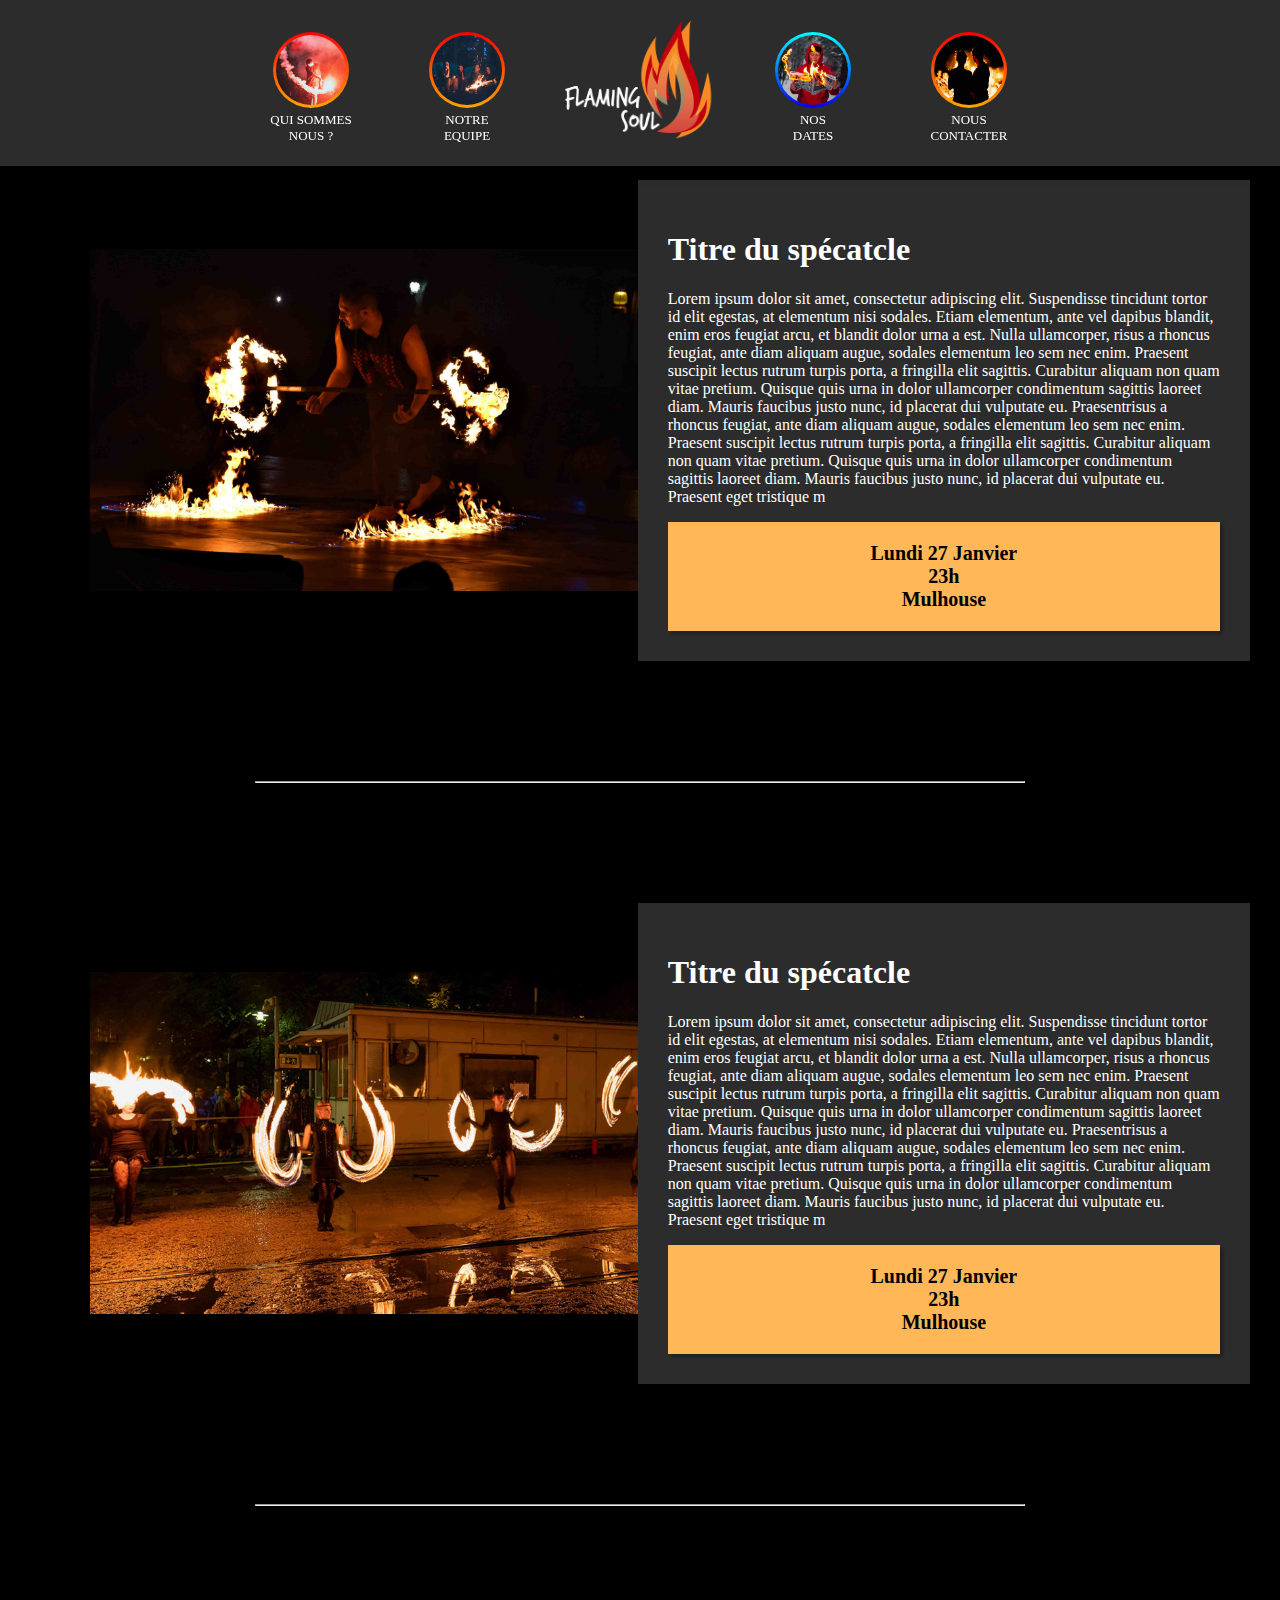
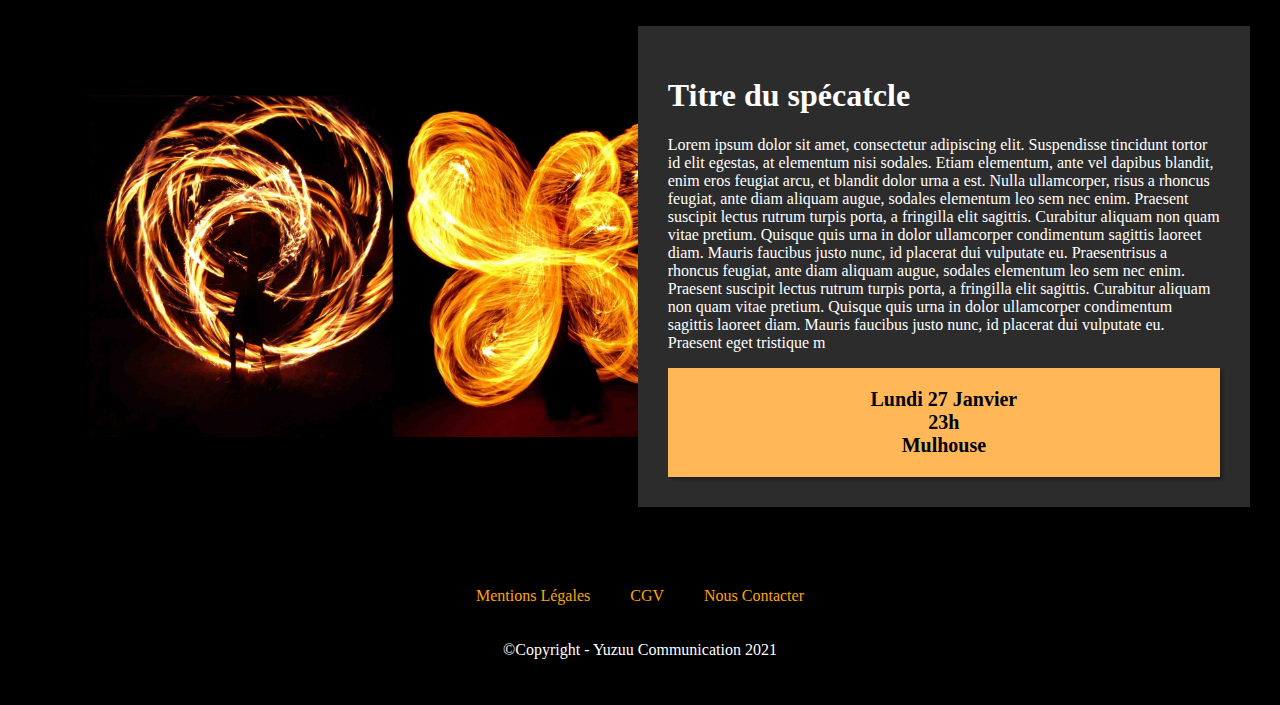
==== pages/date.html @ 606639a1 "Add files via upload" ====
<!DOCTYPE html>
<html lang="fr">
<head>
    <meta charset="UTF-8">
    <meta name="viewport" content="width=device-width, initial-scale=1.0">
    <meta http-equiv="X-UA-Compatible" content="ie=edge">
    <title>Flaming Soul</title>

    <!-- links -->
    <link rel = "preconnect" href = "https://fonts.gstatic.com">
    <link href = "https://fonts.googleapis.com/css2? family = Fira + Sans: ital, wght @ 0,100; 0,200; 0,300; 0,400; 0,500; 0,600; 0,700; 0,800; 0,900; 1,100; 1,200; 1,300; 1,400; 1,500; 1,600; 1,700; 1,800 & display = swap "rel =" styleheet ">
    <link rel="stylesheet" href="../style/style_commun.css">
    <link rel="stylesheet" href="../style/style_page.css">
    <link rel="icon" href="../img/Favicon.png" />
    <link rel="stylesheet" media="screen and (min-width:1200px)"href="../style/desktop.css">
</head>
<body>
    <!-- header -->
    <header>
        <a href="../pages/spe.html">
            <img src="../img/spectacle.jpg" alt=""  onclick="menu()" class="logo S">
            <h2>QUI SOMMES<br>NOUS ?</h2>
        </a>
        <a href="../pages/equipe.html">
            <img src="../img/equipe.jpg" alt=""  onclick="menu()" class="logo S">
            <h2>NOTRE<br>EQUIPE</h2>
        </a>
        
        <img src="../img/menu.png" alt=""  onclick="menu()" class="burger">
        <a href="../index.html" class="not"><img src="../img/FlamingLogo.png" alt=""  onclick="menu()" class="M"></a>
        <img src="../img/meunT.png" alt=""  onclick="menu()" class="burger none">

        <a href="../pages/date.html">
            <img src="../img/date.jpg" alt=""  onclick="menu()" class="logo S hilight">
            <h2>NOS<br>DATES </h2>
        </a>
        <a href="../pages/contact.html">
            <img src="../img/contact.jpg" alt=""  onclick="menu()" class="logo S">
            <h2>NOUS<br>CONTACTER</h2>
        </a>
    </header>
    <!-- <svg width="100vw" height="100%" xmlns="http://www.w3.org/2000/svg" preservAspectRation="none" viewbox="0 0 100 100">
        <path d="M0 0 Q 50 10 100 0 Z" stroke="black" fill="red"></path>
    </svg> -->
    <!-- nav -->
    <nav>
        <!-- TOP -->
        <div onclick="menu()">
            <img src="../img/FlamingLogo.png" alt="" height="100px">
            <img src="../img/menu.png" alt=""  onclick="menu()" class="burger">
        </div>

        <div class="separation"></div>

        <!-- Links -->
        <a href="../index.html">
            <img src="../img/accueil.jpg">
            <h2>Accueil</h2>
        </a><div class="separationL"></div>
        <a href="../pages/equipe.html">
            <img src="../img/equipe.jpg">
            <h2>Notre Equipe</h2>
        </a><div class="separationL"></div>
        <a href="../pages/spe.html">
            <img src="../img/spectacle.jpg">
            <h2>Nos Spéctacles</h2>
        </a><div class="separationL"></div>
        <a href="../pages/contact.html">
            <img src="../img/contact.jpg">
            <h2>Nous Contacter</h2>
        </a>       
    </nav>
    <!-- main -->
    <div class="spe">
        <div class="txt">
            <img src="../img/spé1.jpg" alt=""> 
            <div>
                <H1 class="txtspe">Titre du spécatcle</H1>
                <p class="txtspe">Lorem ipsum dolor sit amet, consectetur adipiscing elit. Suspendisse tincidunt tortor id elit egestas, at elementum nisi sodales. Etiam elementum, ante vel dapibus blandit, enim eros feugiat arcu, et blandit dolor urna a est. Nulla ullamcorper, risus a rhoncus feugiat, ante diam aliquam augue, sodales elementum leo sem nec enim. Praesent suscipit lectus rutrum turpis porta, a fringilla elit sagittis. Curabitur aliquam non quam vitae pretium. Quisque quis urna in 

                dolor ullamcorper condimentum sagittis laoreet diam. Mauris faucibus justo nunc, id placerat dui vulputate eu. Praesentrisus a rhoncus feugiat, ante diam aliquam augue, sodales elementum leo sem nec enim. Praesent suscipit lectus rutrum turpis porta, a fringilla elit sagittis. Curabitur aliquam non quam vitae pretium. Quisque quis urna in 
                    
                dolor ullamcorper condimentum sagittis laoreet diam. Mauris faucibus justo nunc, id placerat dui vulputate eu. Praesent eget tristique m</p>
                <div class="postit">
                    <h3>Lundi 27 Janvier</h3>
                    <h3>23h</h3>
                    <h3>Mulhouse</h3>
                </div>
            </div>
        </div>

        <hr class="datehr">

        <div class="txt">
            <img src="../img/spé2.jpg" alt=""> 
            <div>
                <H1 class="txtspe">Titre du spécatcle</H1>
                <p class="txtspe">Lorem ipsum dolor sit amet, consectetur adipiscing elit. Suspendisse tincidunt tortor id elit egestas, at elementum nisi sodales. Etiam elementum, ante vel dapibus blandit, enim eros feugiat arcu, et blandit dolor urna a est. Nulla ullamcorper, risus a rhoncus feugiat, ante diam aliquam augue, sodales elementum leo sem nec enim. Praesent suscipit lectus rutrum turpis porta, a fringilla elit sagittis. Curabitur aliquam non quam vitae pretium. Quisque quis urna in 

                dolor ullamcorper condimentum sagittis laoreet diam. Mauris faucibus justo nunc, id placerat dui vulputate eu. Praesentrisus a rhoncus feugiat, ante diam aliquam augue, sodales elementum leo sem nec enim. Praesent suscipit lectus rutrum turpis porta, a fringilla elit sagittis. Curabitur aliquam non quam vitae pretium. Quisque quis urna in 
                    
                dolor ullamcorper condimentum sagittis laoreet diam. Mauris faucibus justo nunc, id placerat dui vulputate eu. Praesent eget tristique m</p>
                <div class="postit">
                    <h3>Lundi 27 Janvier</h3>
                    <h3>23h</h3>
                    <h3>Mulhouse</h3>
                </div>
            </div>
        </div>

        <hr class="datehr">

        <div class="txt">
            <img src="../img/spé3.jpg" alt=""> 
            <div>
                <H1 class="txtspe">Titre du spécatcle</H1>
                <p class="txtspe">Lorem ipsum dolor sit amet, consectetur adipiscing elit. Suspendisse tincidunt tortor id elit egestas, at elementum nisi sodales. Etiam elementum, ante vel dapibus blandit, enim eros feugiat arcu, et blandit dolor urna a est. Nulla ullamcorper, risus a rhoncus feugiat, ante diam aliquam augue, sodales elementum leo sem nec enim. Praesent suscipit lectus rutrum turpis porta, a fringilla elit sagittis. Curabitur aliquam non quam vitae pretium. Quisque quis urna in 

                dolor ullamcorper condimentum sagittis laoreet diam. Mauris faucibus justo nunc, id placerat dui vulputate eu. Praesentrisus a rhoncus feugiat, ante diam aliquam augue, sodales elementum leo sem nec enim. Praesent suscipit lectus rutrum turpis porta, a fringilla elit sagittis. Curabitur aliquam non quam vitae pretium. Quisque quis urna in 
                    
                dolor ullamcorper condimentum sagittis laoreet diam. Mauris faucibus justo nunc, id placerat dui vulputate eu. Praesent eget tristique m</p>
                <div class="postit">
                    <h3>Lundi 27 Janvier</h3>
                    <h3>23h</h3>
                    <h3>Mulhouse</h3>
                </div>
            </div>
        </div>
    </div>

    <!-- footer -->
    <footer>
        <div class="foot">
            <a href="../pages/mention.html">Mentions Légales</a>
            <a href="../pages/CGV.html">CGV</a>
            <a href="../pages/contact.html">Nous Contacter</a>
        </div>
        <p> ©Copyright - Yuzuu Communication 2021</p>
    </footer>


    <script>
    function menu(){
        document.querySelector("nav").classList.toggle("open");
    }
    </script>
    
</body>
</html>
---- style/style_commun.css ----
body{
    background: black;
    margin: 0px;
    font-family: "Raleway";
}

a{
    text-decoration: none;
    color: white;
}

/* ************************************************************ */
/* HEADER */
/* ************************************************************ */
header{
    /* position */
    position:fixed; 
    top: 0;
    left: 0;
    width: 100vw; 

    /* flex */
    display: flex;
    justify-content: space-between;
    align-items: center;
    text-align: center;

    /* background */
   
    background-color: #2C2C2C;
    

    box-shadow: 5px 5px 10px rgba(0, 0, 0, 0.551);

}

/* Txt header : NONE Mobile*/
header>a:not(.not){
    display: none;
}


/* logo */
.logo{
    /* Border */
    border-radius: 50%;
    margin: 10px auto 10px auto;
    padding: 20px;
    background: linear-gradient(red, orange);
    padding: 10px; 
}
.M{
    display: initial;
    max-width: 20%;
}
.logo:hover{
    background: linear-gradient(rgb(166, 0, 255), red);
    transition: 0.4s;
}

.burger{
    height: 20px;
    margin: 30px;
}


svg{
    position: absolute;
    top: 0;
}
/* ************************************************************ */


/* ************************************************************ */
/* NAV */
/* ************************************************************ */
nav{
    background: black;
    height: 100vh;
    width: 100vw;

    /* scroll */
    overflow:scroll;

    /* position */
    position: fixed;
    top: 0;
    left: 0;
    text-align: center;

    /* transform */
    transform: translateX(-100vw);
    transition: 0.2s;

}
nav::-webkit-scrollbar {
    display: none;
}

/* script */
.open{
   /* transform */
   transform: translateX(0px); 
   transition: 0.4s;
}


/* Liens */
nav>a>img{
    height: 80px;
    width: 80px;
    margin: 0px;

    /* Border */
    border-radius: 50%;
    margin: 20px;
    background: linear-gradient(red, orange);
    padding: 3px; 
}
nav>a>img:hover{
    background: linear-gradient(rgb(166, 0, 255), red);
    transform: scale(1.1);
    transition: 0.2s;
}

nav>a>:hover{
    color: red;
    transition: 0.2s;
    font-weight: 300;
}

nav>div{
    margin: 0px;
    padding: 20px;

    /* Flex */
    display: flex;
    justify-content: space-between;
    align-items: center;
}

.separation{
    padding: 0px;
    height: 1px;
    margin: 0px 0px 30px 0px;
    background: rgb(73, 73, 73);
}
.separationL{
    padding: 0px;
    height: 1px;
    margin: 10px 20px 10px 20px;
    background: rgb(73, 73, 73);
}

nav>a{
    display: flex;
    align-items: center;
}
.close{
    clip-path: polygon(20% 0%, 0% 20%, 30% 50%, 0% 80%, 20% 100%, 50% 70%, 80% 100%, 100% 80%, 70% 50%, 100% 20%, 80% 0%, 50% 30%);
    background-color: white;
    height: 30px;
    width: 30px;
    transition: 0.4S;
}

.close:hover{
    transform: scale(1);
    background-color: red;
    transition: 0.4S;
}

h2{
    margin: 0px;
    font-weight: 200;
}
.logo:hover{
    background: linear-gradient(rgb(166, 0, 255), red);
    transition: 0.4s;
}
/* ************************************************************ */



/* ************************************************************ */
/* MAIN */
/* ************************************************************ */


/* Style_Page.css */
.mainindex{
    height: 100vh;
    background: rgba(0, 0, 0, 0);
    display: flex;
    justify-content: center;
    align-items: center;
}
.contener{
    margin: 10%;
    padding-top: 10%;
    text-align: center;
}
.contener>img{
    max-width: 50%;
}
.contener>p{
    color: white;
}

/* ************************************************************ */


/* ************************************************************ */
/* footer */
/* ************************************************************ */
footer{
    background: black;
    padding: 30px;
    text-align: center;
}
.foot{
    display: flex;
    justify-content: center;
}
.foot>a{
    margin: 20px;
}
/* ************************************************************ */


video { 
    position: fixed;
    top: 50%;
    left: 50%;
    min-width: 100%;
    min-height: 100%;
    width: auto;
    height: auto;
    z-index: -100;
    transform: translateX(-50%) translateY(-50%);
    background: url('//demosthenes.info/assets/images/polina.jpg') no-repeat;
    background-size: cover;
    transition: 1s opacity;
}
---- style/style_page.css ----
p{
    color: white;
}

h3{
    color: white;
    font-size: 40px;
}

h1{
    color: white;
}
/* ************************************************************ */
/* equipe */
/* ************************************************************ */
.equipe{
    background:black;
    margin: 0px;
    height: auto;
    padding-top: 150px;
}
.equipe>div{
    padding: 20px;
    margin: 20px 20px 50px 20px; 
    text-align: center;
    display: grid;
    text-align: center;
    grid-template-columns: auto;
    align-items: center;
}

.equipe>div:nth-child(2n){
    background: #2C2C2C;
}
.equipe>div>img{
    max-width: 70%;
    margin: auto;
}
.equipe>div>div>img{
    max-width: 40%;
}
.equipe>div>div>p{
   color: white;
}

.desktop{
    display: none;
}
/* ************************************************************ */


/* ************************************************************ */
/* SPECTACLES */
/* ************************************************************ */
.spe{
    background: black;
    padding-top: 150px;
}
.info{
    background: #2C2C2C;
    padding: 50px;
    text-align: center;
}
.txt{
    display: grid;
    grid-template-columns: auto;
    text-align: center;
}
.txtspe{
    color: white;
}
.txt>div{
    background: #2C2C2C;
    padding: 30px;
    margin: 20px;
}

.txt>img{
    max-width: 70%;
    padding: 20px;
    margin: auto;
}

.dossier{
    background: black;
    padding: 14px;
    border-radius: 20px;
}
.dossier:hover{
    color: black;
    background: rgb(255, 145, 0);
    transition: 0.4s;
}
/* ************************************************************ */



/* ************************************************************ */
/* DATES */
/* ************************************************************ */
.postit{
    background-color: rgb(255, 183, 88);
    padding: 20px;
    margin: 0px;
    width: auto;
    text-align: center;
    box-shadow: 3px 3px 3px rgba(0, 0, 0, 0.632);
}
.postit:hover{
    background-color: rgb(255, 170, 59);
    transform: scale(1.03);
    transition: 0.4s;
}
.postit>h3{
    padding: 0;
    margin: 0px;
    color: black;
    font-size: 20px;
}
.datehr{
    width: 60%;
    margin: 90px auto 90px auto;
}
/* ************************************************************ */



/* ************************************************************ */
/* contact */
/* ************************************************************ */
.contact{
    background: black;
    background-image: url(../img/back_cont.jpg);
    background-size: cover;
    background-repeat: no-repeat;
    background-position-x: center;
    height: 100vh;
    margin: 0px;
    padding-top: 150px;
    display: flex;
    justify-content: left;
    align-items: center;
}
.contact>div{
    text-align: left;
    background: rgba(0, 0, 0, 0.762);
    width: 90vw;
    margin: 30px;
}

input[type="text"]{
    border: None;
    height: 40px;
    width: 100%;
    border-radius: 20px;
}
textarea{
    border: None;
    height: 100px;
    width: 100%;
    border-radius: 20px;
}

form>div{
    display: grid;
    grid-template-columns: auto;
    margin: 30px;
}

form>h2{
    font-size: 20px;
    font-weight: 500;
    margin: 30px;
    color: white
}

button{
    border: none;
    padding: 10px;
    margin: 30px;
    border-radius: 20px;
}
label{
    margin: 10px;
    color: white;
}
/* ************************************************************ */



/* ************************************************************ */
/* Mentions */
/* ************************************************************ */
.mentions{
    background-color: black;
    padding-top: 50px;
    margin: 30px;
}

.mentions>h1,h2,h3,p{
    color: white;
}
a{
    color: orange;
}
---- style/desktop.css ----
body{
    background: rgb(221, 197, 197);
}
/* ************************************************************ */
/* HEADER */
/* ************************************************************ */
header{
    /* flex */
    display: flex;
    justify-content: center;
    align-items: center;
    text-align: center;

}
h2{
    font-size: 13px;
    margin: 0px auto 10px auto;
    font-weight: 300;
}
.M{
    max-width: 150px;
    margin: 20px;
}

/* Txt header */
header>a:not(.logo){
    display: initial;
}
.burger{
    display: none;
}

/* box header */
/* logo */

.S{
   height: 70px;
    margin: 20px 40px 0px 40px;
    padding: 3px; 
}

.hilight{
    background: linear-gradient(cyan, blue);
}

/* ************************************************************ */
/* NAV */
/* ************************************************************ */
nav{
    display: none;
}
/* ************************************************************ */
/* EQUIPE */
/* ************************************************************ */
.equipe>div{
    margin: 0px 20px 0px 20px; 
    text-align: left;
    grid-template-columns: auto auto;
}

.equipe>div:nth-child(2n){
    text-align: right;
}
.equipe>div>img{
    max-width: 100%;
}
.equipe>div>div>img{
    max-width: 50%;
}

.desktop{
    display: initial;
}
.mobil{
    display: none;
}
/* ************************************************************ */


/* ************************************************************ */
/* SPECTACLES */
/* ************************************************************ */
.txt{
    display: grid;
    grid-template-columns: auto auto;
    text-align: left;
    align-items: center;
}
.txt>img{
    max-width: 100%;
    padding: 90px;
    margin: auto;
}
.txt>div{
   margin: 30px;
}
/* ************************************************************ */



/* ************************************************************ */
/* SPECTACLES */
/* ************************************************************ */
.postit{
    background-color: rgb(255, 183, 88);
    padding: 20px;
    text-align: center;
    box-shadow: 3px 3px 3px rgba(0, 0, 0, 0.285);
}
/* ************************************************************ */



/* ************************************************************ */
/* SPECTACLES */
/* ************************************************************ */
.contact>div{
    text-align: left;
    background: rgba(0, 0, 0, 0.762);
    width: 40vw;
    margin: 30px;
}
.contact{
    background: black;
    background-image: url(../img/back_cont.jpg);
    background-size: cover;
    background-repeat: no-repeat;
    background-position-x: 300px;
    height: 100vh;
    margin: 0px;
    padding-top: 150px;
    display: flex;
    justify-content: left;
    align-items: center;
}
/* ************************************************************ */
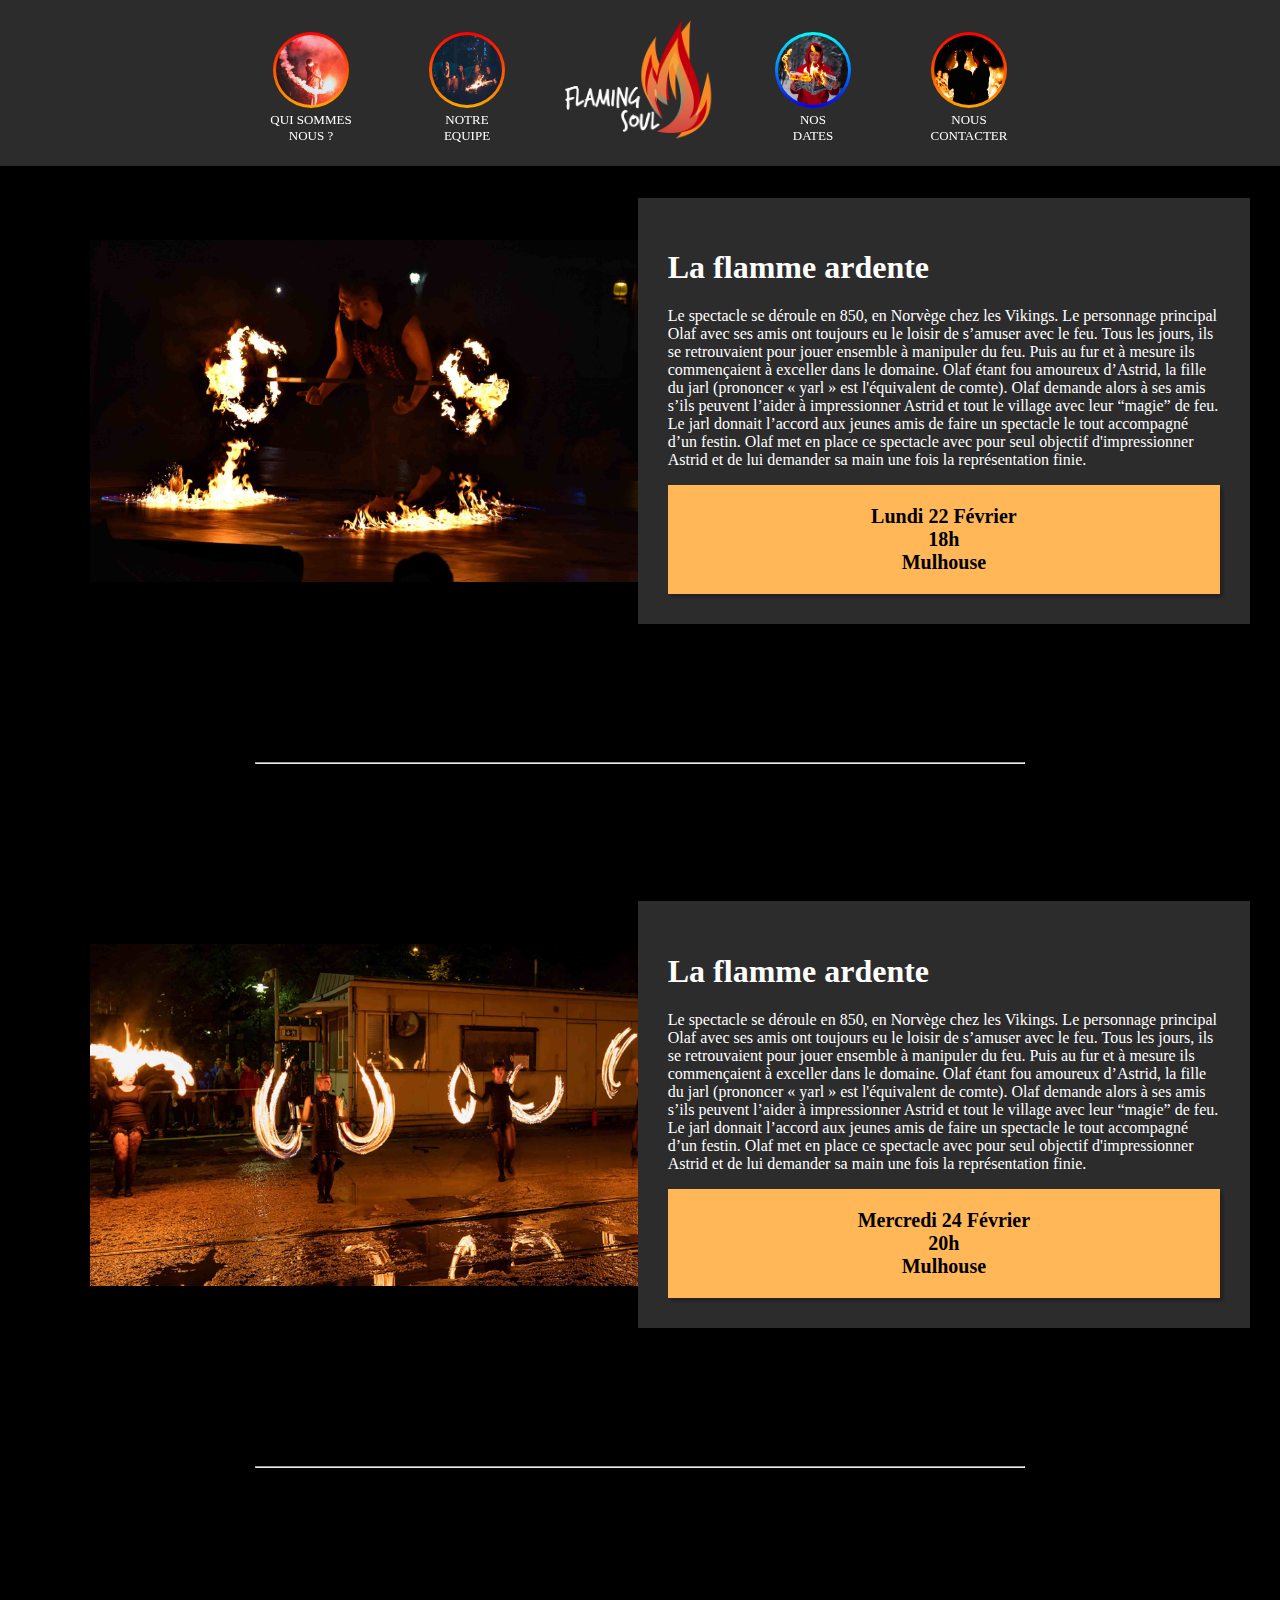
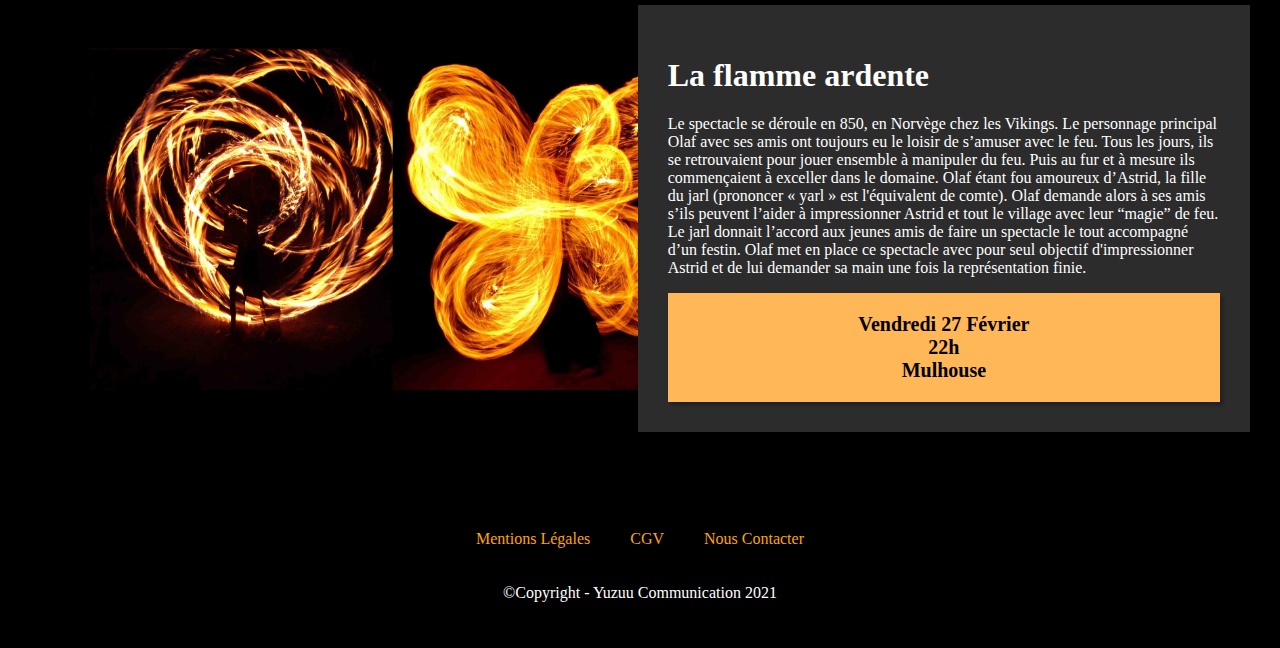
==== commit e3d26927: "Update date.html" ====
--- a/pages/date.html
+++ b/pages/date.html
@@ -75,15 +75,16 @@
         <div class="txt">
             <img src="../img/spé1.jpg" alt=""> 
             <div>
-                <H1 class="txtspe">Titre du spécatcle</H1>
-                <p class="txtspe">Lorem ipsum dolor sit amet, consectetur adipiscing elit. Suspendisse tincidunt tortor id elit egestas, at elementum nisi sodales. Etiam elementum, ante vel dapibus blandit, enim eros feugiat arcu, et blandit dolor urna a est. Nulla ullamcorper, risus a rhoncus feugiat, ante diam aliquam augue, sodales elementum leo sem nec enim. Praesent suscipit lectus rutrum turpis porta, a fringilla elit sagittis. Curabitur aliquam non quam vitae pretium. Quisque quis urna in 
-
-                dolor ullamcorper condimentum sagittis laoreet diam. Mauris faucibus justo nunc, id placerat dui vulputate eu. Praesentrisus a rhoncus feugiat, ante diam aliquam augue, sodales elementum leo sem nec enim. Praesent suscipit lectus rutrum turpis porta, a fringilla elit sagittis. Curabitur aliquam non quam vitae pretium. Quisque quis urna in 
-                    
-                dolor ullamcorper condimentum sagittis laoreet diam. Mauris faucibus justo nunc, id placerat dui vulputate eu. Praesent eget tristique m</p>
+                <H1 class="txtspe">La flamme ardente</H1>
+                <p class="txtspe">Le spectacle se déroule en 850, en Norvège chez les Vikings. Le personnage principal Olaf avec ses amis ont toujours eu 
+                    le loisir de s’amuser avec le feu. Tous les jours, ils se retrouvaient pour jouer ensemble à manipuler du feu. Puis au fur et à mesure ils commençaient 
+                    à exceller dans le domaine. Olaf étant fou amoureux d’Astrid, la fille du jarl (prononcer « yarl » est l'équivalent de comte). Olaf demande alors à ses amis 
+                    s’ils peuvent l’aider à impressionner Astrid et tout le village avec leur “magie” de feu. Le jarl donnait l’accord aux jeunes amis de faire un spectacle le
+                    tout accompagné d’un festin.
+                    Olaf met en place ce spectacle avec pour seul objectif d'impressionner Astrid et de lui demander sa main une fois la représentation finie. </p>
                 <div class="postit">
-                    <h3>Lundi 27 Janvier</h3>
-                    <h3>23h</h3>
+                    <h3>Lundi 22 Février</h3>
+                    <h3>18h</h3>
                     <h3>Mulhouse</h3>
                 </div>
             </div>
@@ -94,15 +95,16 @@
         <div class="txt">
             <img src="../img/spé2.jpg" alt=""> 
             <div>
-                <H1 class="txtspe">Titre du spécatcle</H1>
-                <p class="txtspe">Lorem ipsum dolor sit amet, consectetur adipiscing elit. Suspendisse tincidunt tortor id elit egestas, at elementum nisi sodales. Etiam elementum, ante vel dapibus blandit, enim eros feugiat arcu, et blandit dolor urna a est. Nulla ullamcorper, risus a rhoncus feugiat, ante diam aliquam augue, sodales elementum leo sem nec enim. Praesent suscipit lectus rutrum turpis porta, a fringilla elit sagittis. Curabitur aliquam non quam vitae pretium. Quisque quis urna in 
-
-                dolor ullamcorper condimentum sagittis laoreet diam. Mauris faucibus justo nunc, id placerat dui vulputate eu. Praesentrisus a rhoncus feugiat, ante diam aliquam augue, sodales elementum leo sem nec enim. Praesent suscipit lectus rutrum turpis porta, a fringilla elit sagittis. Curabitur aliquam non quam vitae pretium. Quisque quis urna in 
-                    
-                dolor ullamcorper condimentum sagittis laoreet diam. Mauris faucibus justo nunc, id placerat dui vulputate eu. Praesent eget tristique m</p>
+                <H1 class="txtspe">La flamme ardente</H1>
+                <p class="txtspe">Le spectacle se déroule en 850, en Norvège chez les Vikings. Le personnage principal Olaf avec ses amis ont toujours eu 
+                    le loisir de s’amuser avec le feu. Tous les jours, ils se retrouvaient pour jouer ensemble à manipuler du feu. Puis au fur et à mesure ils commençaient 
+                    à exceller dans le domaine. Olaf étant fou amoureux d’Astrid, la fille du jarl (prononcer « yarl » est l'équivalent de comte). Olaf demande alors à ses amis 
+                    s’ils peuvent l’aider à impressionner Astrid et tout le village avec leur “magie” de feu. Le jarl donnait l’accord aux jeunes amis de faire un spectacle le
+                    tout accompagné d’un festin.
+                    Olaf met en place ce spectacle avec pour seul objectif d'impressionner Astrid et de lui demander sa main une fois la représentation finie.</p>
                 <div class="postit">
-                    <h3>Lundi 27 Janvier</h3>
-                    <h3>23h</h3>
+                    <h3>Mercredi 24 Février</h3>
+                    <h3>20h</h3>
                     <h3>Mulhouse</h3>
                 </div>
             </div>
@@ -113,15 +115,16 @@
         <div class="txt">
             <img src="../img/spé3.jpg" alt=""> 
             <div>
-                <H1 class="txtspe">Titre du spécatcle</H1>
-                <p class="txtspe">Lorem ipsum dolor sit amet, consectetur adipiscing elit. Suspendisse tincidunt tortor id elit egestas, at elementum nisi sodales. Etiam elementum, ante vel dapibus blandit, enim eros feugiat arcu, et blandit dolor urna a est. Nulla ullamcorper, risus a rhoncus feugiat, ante diam aliquam augue, sodales elementum leo sem nec enim. Praesent suscipit lectus rutrum turpis porta, a fringilla elit sagittis. Curabitur aliquam non quam vitae pretium. Quisque quis urna in 
-
-                dolor ullamcorper condimentum sagittis laoreet diam. Mauris faucibus justo nunc, id placerat dui vulputate eu. Praesentrisus a rhoncus feugiat, ante diam aliquam augue, sodales elementum leo sem nec enim. Praesent suscipit lectus rutrum turpis porta, a fringilla elit sagittis. Curabitur aliquam non quam vitae pretium. Quisque quis urna in 
-                    
-                dolor ullamcorper condimentum sagittis laoreet diam. Mauris faucibus justo nunc, id placerat dui vulputate eu. Praesent eget tristique m</p>
+                <H1 class="txtspe">La flamme ardente</H1>
+                <p class="txtspe">Le spectacle se déroule en 850, en Norvège chez les Vikings. Le personnage principal Olaf avec ses amis ont toujours eu 
+                    le loisir de s’amuser avec le feu. Tous les jours, ils se retrouvaient pour jouer ensemble à manipuler du feu. Puis au fur et à mesure ils commençaient 
+                    à exceller dans le domaine. Olaf étant fou amoureux d’Astrid, la fille du jarl (prononcer « yarl » est l'équivalent de comte). Olaf demande alors à ses amis 
+                    s’ils peuvent l’aider à impressionner Astrid et tout le village avec leur “magie” de feu. Le jarl donnait l’accord aux jeunes amis de faire un spectacle le
+                    tout accompagné d’un festin.
+                    Olaf met en place ce spectacle avec pour seul objectif d'impressionner Astrid et de lui demander sa main une fois la représentation finie.</p>
                 <div class="postit">
-                    <h3>Lundi 27 Janvier</h3>
-                    <h3>23h</h3>
+                    <h3>Vendredi 27 Février</h3>
+                    <h3>22h</h3>
                     <h3>Mulhouse</h3>
                 </div>
             </div>
@@ -146,4 +149,4 @@
     </script>
     
 </body>
-</html>+</html>
--- a/style/style_commun.css
+++ b/style/style_commun.css
@@ -217,6 +217,7 @@
     background: black;
     padding: 30px;
     text-align: center;
+    color: white
 }
 .foot{
     display: flex;
@@ -224,6 +225,10 @@
 }
 .foot>a{
     margin: 20px;
+}
+
+.wfoot{
+    color: white;
 }
 /* ************************************************************ */
 
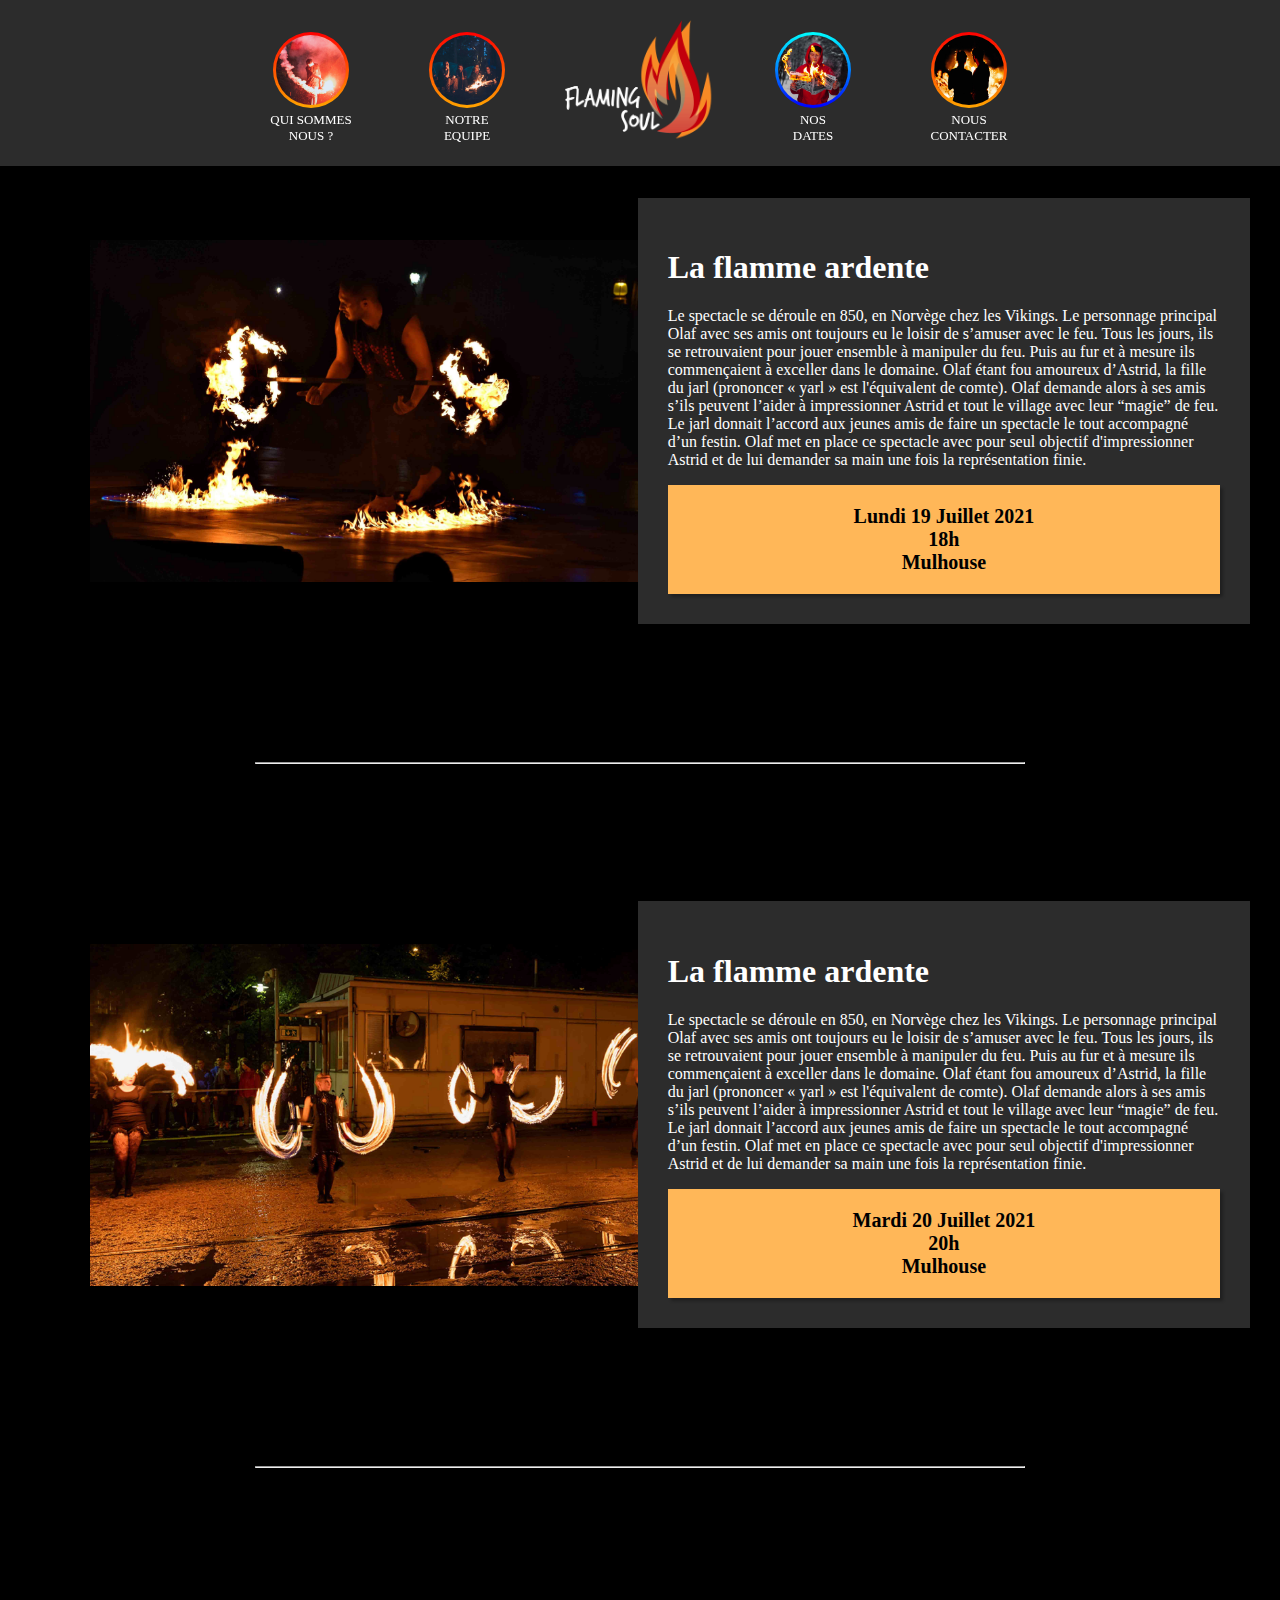
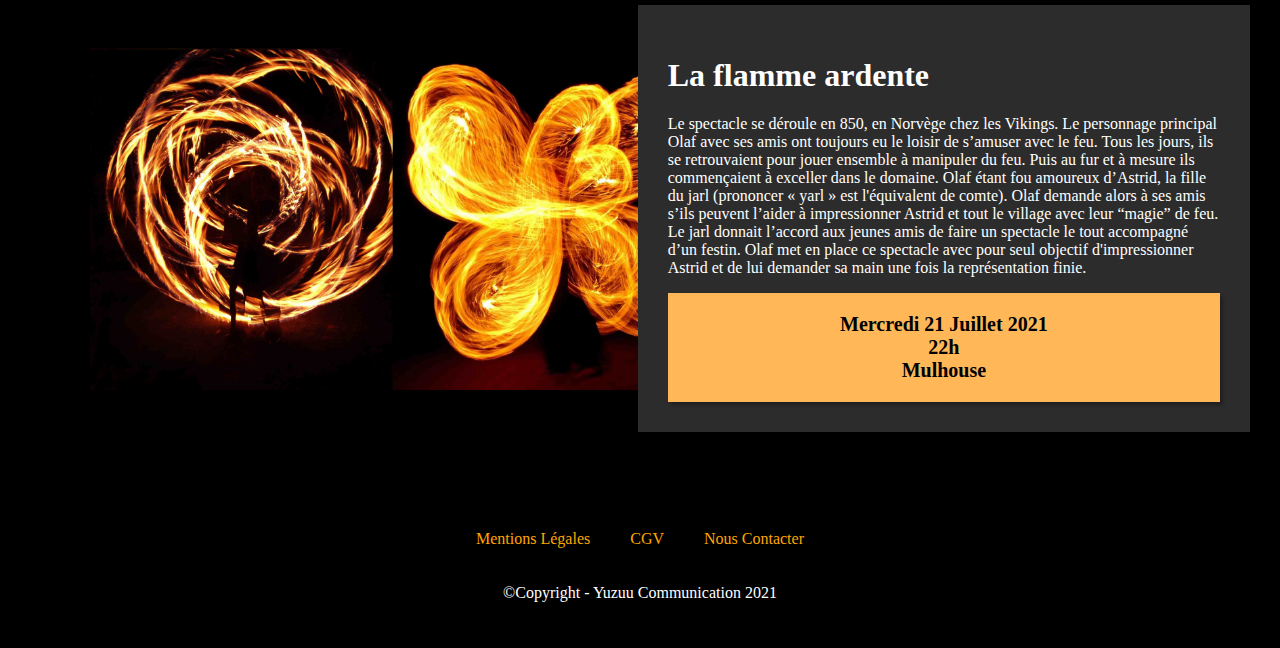
==== commit c0dcf076: "Update date.html" ====
--- a/pages/date.html
+++ b/pages/date.html
@@ -83,7 +83,7 @@
                     tout accompagné d’un festin.
                     Olaf met en place ce spectacle avec pour seul objectif d'impressionner Astrid et de lui demander sa main une fois la représentation finie. </p>
                 <div class="postit">
-                    <h3>Lundi 22 Février</h3>
+                    <h3>Lundi 19 Juillet 2021</h3>
                     <h3>18h</h3>
                     <h3>Mulhouse</h3>
                 </div>
@@ -103,7 +103,7 @@
                     tout accompagné d’un festin.
                     Olaf met en place ce spectacle avec pour seul objectif d'impressionner Astrid et de lui demander sa main une fois la représentation finie.</p>
                 <div class="postit">
-                    <h3>Mercredi 24 Février</h3>
+                    <h3>Mardi 20 Juillet 2021</h3>
                     <h3>20h</h3>
                     <h3>Mulhouse</h3>
                 </div>
@@ -123,7 +123,7 @@
                     tout accompagné d’un festin.
                     Olaf met en place ce spectacle avec pour seul objectif d'impressionner Astrid et de lui demander sa main une fois la représentation finie.</p>
                 <div class="postit">
-                    <h3>Vendredi 27 Février</h3>
+                    <h3>Mercredi 21 Juillet 2021</h3>
                     <h3>22h</h3>
                     <h3>Mulhouse</h3>
                 </div>
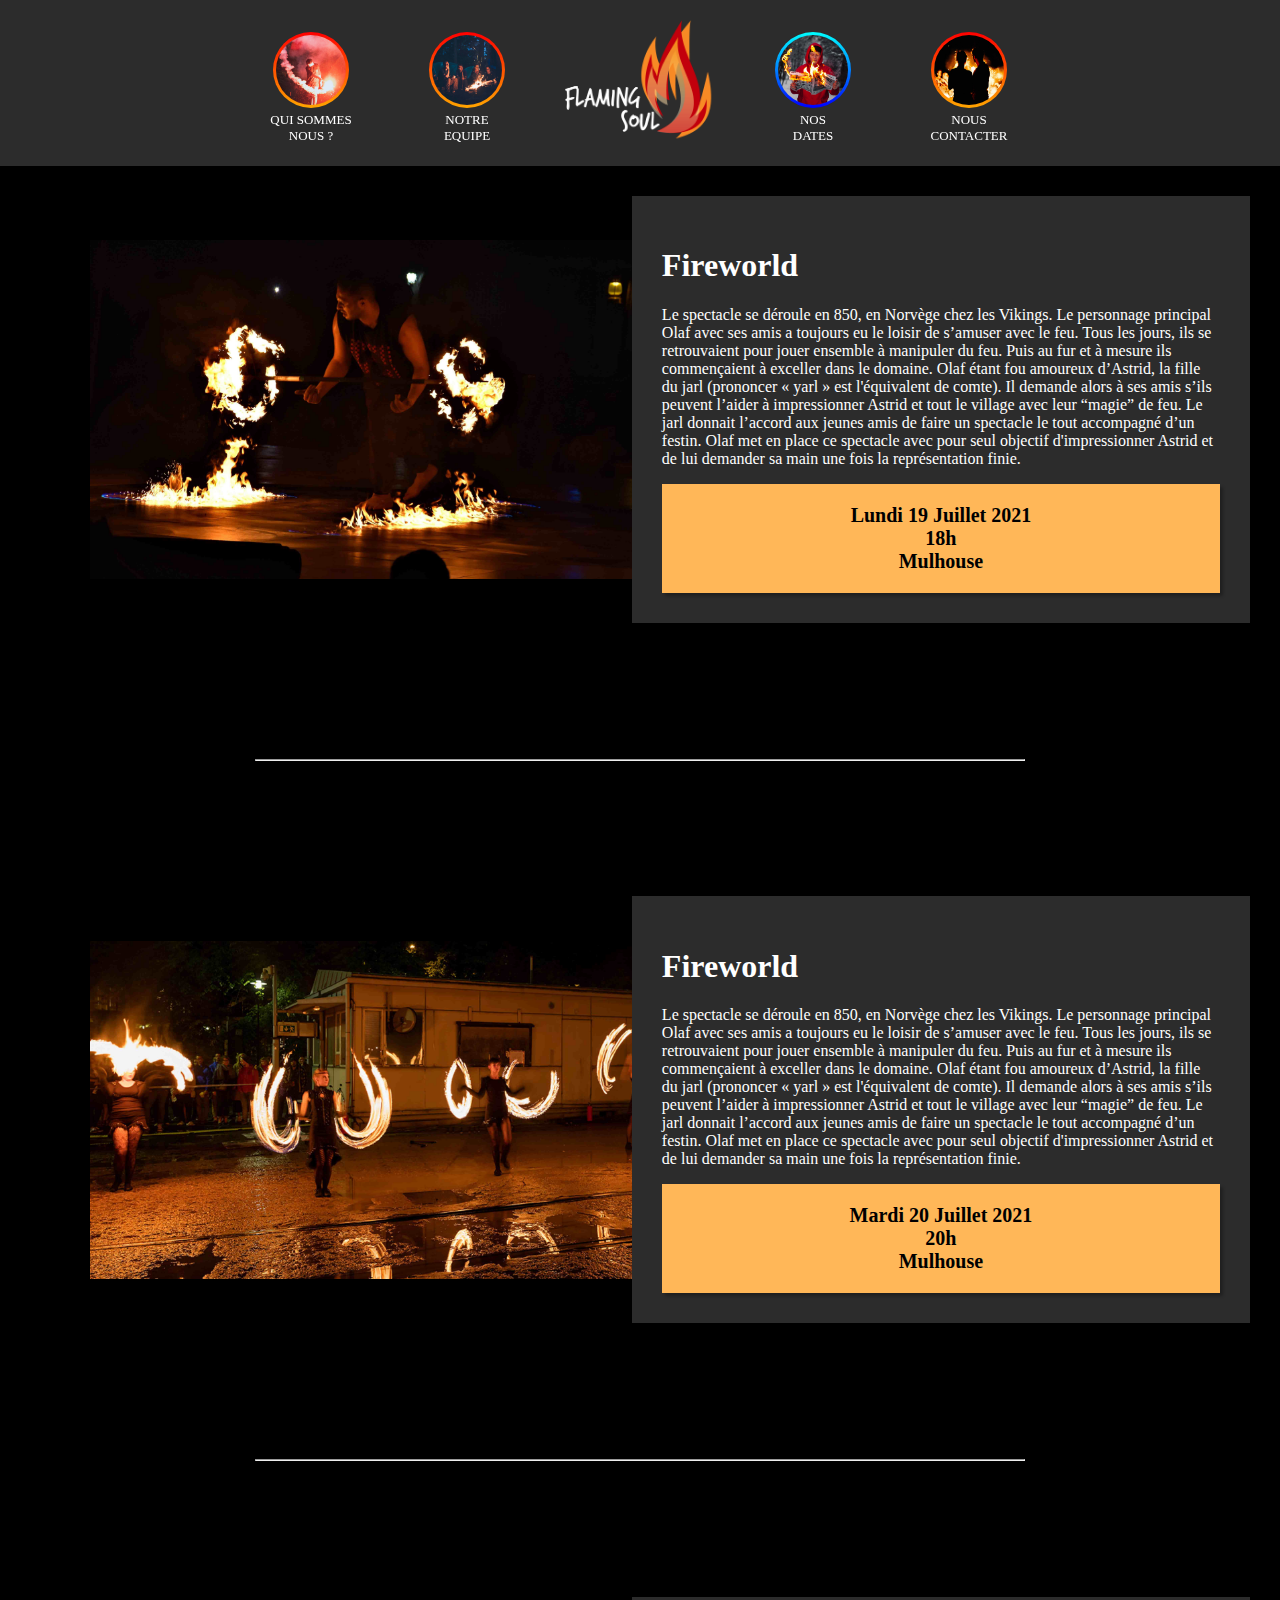
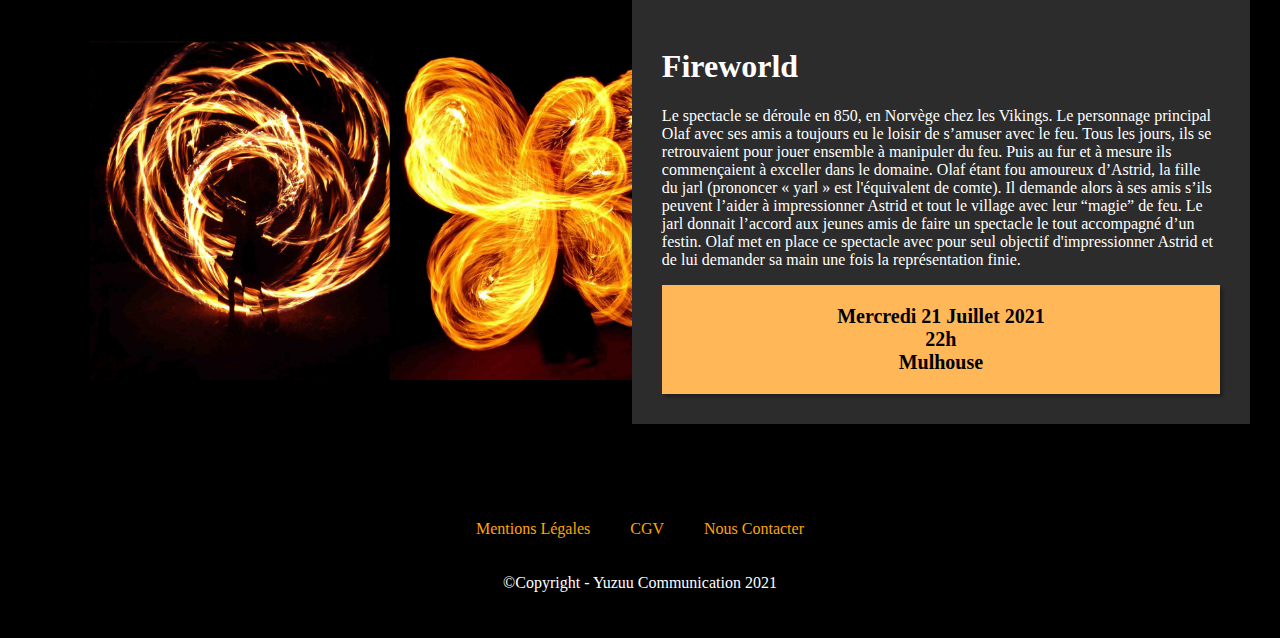
==== commit e0ad669a: "Update date.html" ====
--- a/pages/date.html
+++ b/pages/date.html
@@ -75,13 +75,11 @@
         <div class="txt">
             <img src="../img/spé1.jpg" alt=""> 
             <div>
-                <H1 class="txtspe">La flamme ardente</H1>
-                <p class="txtspe">Le spectacle se déroule en 850, en Norvège chez les Vikings. Le personnage principal Olaf avec ses amis ont toujours eu 
-                    le loisir de s’amuser avec le feu. Tous les jours, ils se retrouvaient pour jouer ensemble à manipuler du feu. Puis au fur et à mesure ils commençaient 
-                    à exceller dans le domaine. Olaf étant fou amoureux d’Astrid, la fille du jarl (prononcer « yarl » est l'équivalent de comte). Olaf demande alors à ses amis 
-                    s’ils peuvent l’aider à impressionner Astrid et tout le village avec leur “magie” de feu. Le jarl donnait l’accord aux jeunes amis de faire un spectacle le
-                    tout accompagné d’un festin.
-                    Olaf met en place ce spectacle avec pour seul objectif d'impressionner Astrid et de lui demander sa main une fois la représentation finie. </p>
+                <H1 class="txtspe">Fireworld</H1>
+                <p class="txtspe">Le spectacle se déroule en 850, en Norvège chez les Vikings. Le personnage principal Olaf avec ses amis a toujours eu le loisir de s’amuser avec le feu. Tous les jours, ils se retrouvaient pour jouer ensemble à manipuler du feu. Puis au fur et à mesure ils commençaient à exceller dans le domaine. Olaf étant fou amoureux d’Astrid, la fille du jarl (prononcer « yarl » est l'équivalent de comte).
+                    Il demande alors à ses amis s’ils peuvent l’aider à impressionner Astrid et tout le village avec leur “magie” de feu. Le jarl donnait l’accord aux jeunes
+                    amis de faire un spectacle le tout accompagné d’un festin. Olaf met en place ce spectacle avec pour seul objectif d'impressionner Astrid et de lui demander sa
+                    main une fois la représentation finie. </p>
                 <div class="postit">
                     <h3>Lundi 19 Juillet 2021</h3>
                     <h3>18h</h3>
@@ -95,12 +93,11 @@
         <div class="txt">
             <img src="../img/spé2.jpg" alt=""> 
             <div>
-                <H1 class="txtspe">La flamme ardente</H1>
-                <p class="txtspe">Le spectacle se déroule en 850, en Norvège chez les Vikings. Le personnage principal Olaf avec ses amis ont toujours eu 
-                    le loisir de s’amuser avec le feu. Tous les jours, ils se retrouvaient pour jouer ensemble à manipuler du feu. Puis au fur et à mesure ils commençaient 
-                    à exceller dans le domaine. Olaf étant fou amoureux d’Astrid, la fille du jarl (prononcer « yarl » est l'équivalent de comte). Olaf demande alors à ses amis 
-                    s’ils peuvent l’aider à impressionner Astrid et tout le village avec leur “magie” de feu. Le jarl donnait l’accord aux jeunes amis de faire un spectacle le
-                    tout accompagné d’un festin.
+                <H1 class="txtspe">Fireworld</H1>
+                <p class="txtspe">Le spectacle se déroule en 850, en Norvège chez les Vikings. Le personnage principal Olaf avec ses amis a toujours eu le loisir de s’amuser avec le feu. 
+                    Tous les jours, ils se retrouvaient pour jouer ensemble à manipuler du feu. Puis au fur et à mesure ils commençaient à exceller dans le domaine.
+                    Olaf étant fou amoureux d’Astrid, la fille du jarl (prononcer « yarl » est l'équivalent de comte). 
+                    Il demande alors à ses amis s’ils peuvent l’aider à impressionner Astrid et tout le village avec leur “magie” de feu. Le jarl donnait l’accord aux jeunes amis de faire un spectacle le tout accompagné d’un festin. 
                     Olaf met en place ce spectacle avec pour seul objectif d'impressionner Astrid et de lui demander sa main une fois la représentation finie.</p>
                 <div class="postit">
                     <h3>Mardi 20 Juillet 2021</h3>
@@ -115,13 +112,11 @@
         <div class="txt">
             <img src="../img/spé3.jpg" alt=""> 
             <div>
-                <H1 class="txtspe">La flamme ardente</H1>
-                <p class="txtspe">Le spectacle se déroule en 850, en Norvège chez les Vikings. Le personnage principal Olaf avec ses amis ont toujours eu 
-                    le loisir de s’amuser avec le feu. Tous les jours, ils se retrouvaient pour jouer ensemble à manipuler du feu. Puis au fur et à mesure ils commençaient 
-                    à exceller dans le domaine. Olaf étant fou amoureux d’Astrid, la fille du jarl (prononcer « yarl » est l'équivalent de comte). Olaf demande alors à ses amis 
-                    s’ils peuvent l’aider à impressionner Astrid et tout le village avec leur “magie” de feu. Le jarl donnait l’accord aux jeunes amis de faire un spectacle le
-                    tout accompagné d’un festin.
-                    Olaf met en place ce spectacle avec pour seul objectif d'impressionner Astrid et de lui demander sa main une fois la représentation finie.</p>
+                <H1 class="txtspe">Fireworld</H1>
+                <p class="txtspe">Le spectacle se déroule en 850, en Norvège chez les Vikings. Le personnage principal Olaf avec ses amis a toujours eu le loisir de s’amuser avec le feu. Tous les jours, ils se retrouvaient pour jouer ensemble à manipuler du feu. Puis au fur et à mesure ils commençaient à exceller dans le domaine. Olaf étant fou amoureux d’Astrid, la fille du jarl (prononcer « yarl » est l'équivalent de comte). 
+                    Il demande alors à ses amis s’ils peuvent l’aider à impressionner Astrid et tout le village avec leur “magie” de feu. Le jarl donnait l’accord aux jeunes 
+                    amis de faire un spectacle le tout accompagné d’un festin. Olaf met en place ce spectacle avec pour seul objectif d'impressionner Astrid et de lui demander sa 
+                    main une fois la représentation finie.</p>
                 <div class="postit">
                     <h3>Mercredi 21 Juillet 2021</h3>
                     <h3>22h</h3>
